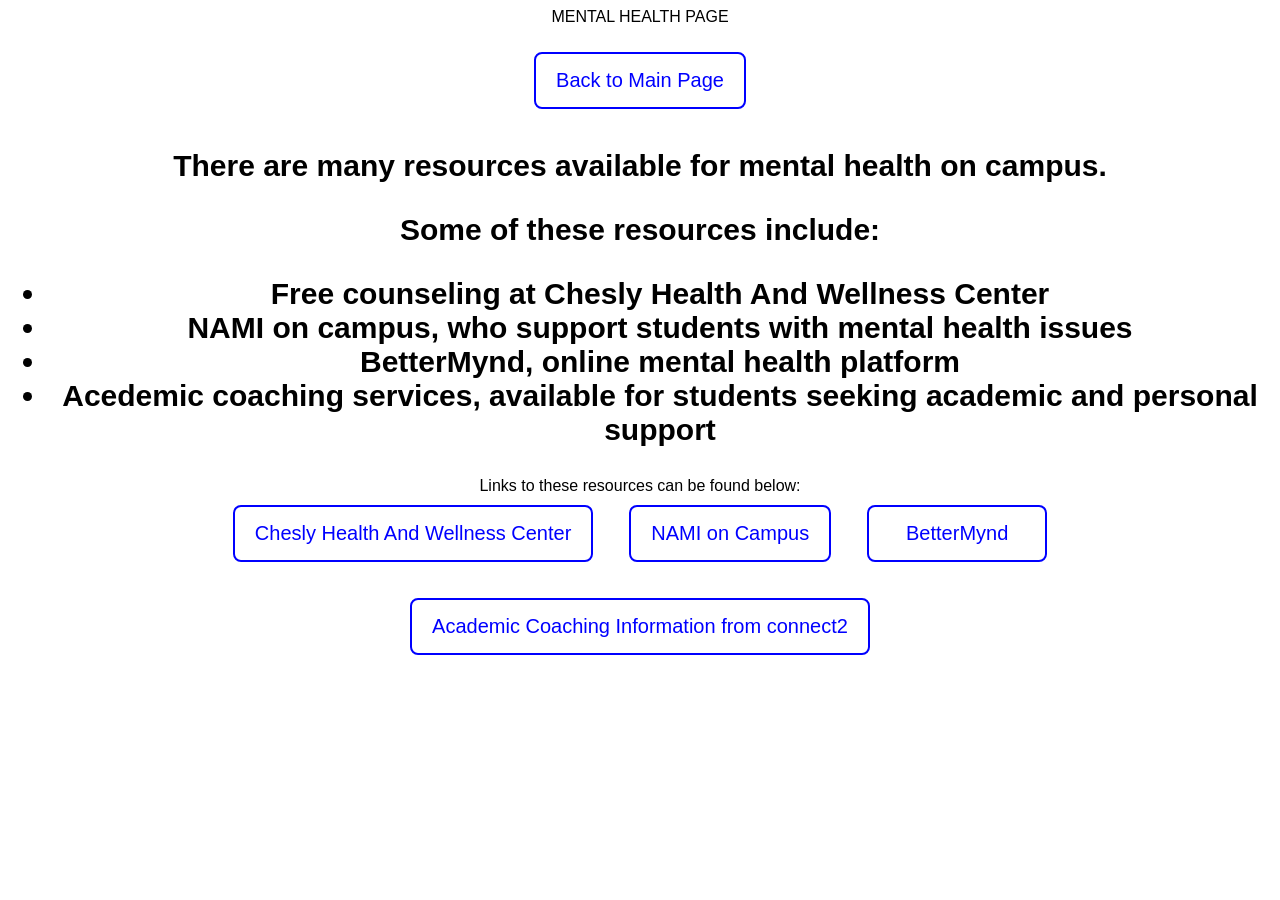
==== Page2.html @ 40df82eb "Basic framework for site" ====
<!DOCTYPE html>
<html>
    <head>
        <title>MENTAL HEALTH PAGE</title>
        <link rel="stylesheet" href="./css/Sytle.css" />
        <h0>MENTAL HEALTH PAGE</h0>
        <p><a class="button1" href="index.html">Back to Main Page</a></p>
    </head>
    <body>
        <h1>
            <p>There are many resources available for mental health on campus.</p>
            <p>Some of these resources include:</p>
            <ul>
                <li>Free counseling at Chesly Health And Wellness Center</li>
                <li>NAMI on campus, who support students with mental health issues</li>
                <li>BetterMynd, online mental health platform</li>
                <li>Acedemic coaching services, available for students seeking academic and personal support</li>
            </ul>
        </h1>
        Links to these resources can be found below:
        <div class="button-group">
            <a class="button1" href="https://launcher.myapps.microsoft.com/api/signin/78d9089a-2e6e-4575-b828-fc2e7c32d9b1?tenantId=7272d0c4-dc8f-4007-9110-a380f5581ce8">Chesly Health And Wellness Center</a>
            <a class="button1" href="https://www.nami.org/Find-Support/Support-Groups">NAMI on Campus</a>
            <a class="button1" href="https://www.bettermynd.com/">BetterMynd</a>
            <a class="button1" href="https://connect2.ic.edu/ICS/IC_Life/Center_for_Academic_Excellence/Academic_Coaching.jnz">Academic Coaching Information from connect2</a>
        </div>
    </body>
</html>
---- css/Sytle.css ----
header,
footer {
    background-color: blue;
    text-align: center;
}

body {
    background-color: white;
    font-family: Arial, Helvetica, sans-serif;
    text-align: center;
}

h1 {
    font-size: 30px;
    text-align: center;
}

h3 {
    font-size: 16px;
    text-align: center;
}

img {
    width: 50%;
    border-radius: 8px;
    display: block;
    margin: 20px auto;
}

#body,
#footer {
    text-align: center;
}

.blue {
    color: blue;
}

.green {
    color: green;
}

.aqua {
    color: aqua;
}

.white {
    color: white;
}

.black {
    color: #000;
}

.button-group {
    display: flex;
    justify-content: center;
    gap: 16px;
    flex-wrap: wrap;
}

.button,
.button1 {
    background-color: white;
    color: blue;
    padding: 15px 20px;
    text-align: center;
    text-decoration: none;
    font-size: 20px;
    display: inline-block;
    margin: 10px;
    border: 2px solid blue;
    border-radius: 8px;
    min-width: 180px;
    box-sizing: border-box;
}

.button1:hover {
    background-color: blue;
    color: white;
}

#footer ul,
#body ul {
    list-style: none;
    display: flex;
    justify-content: space-around;
    padding: 0;
    margin: 0;
}
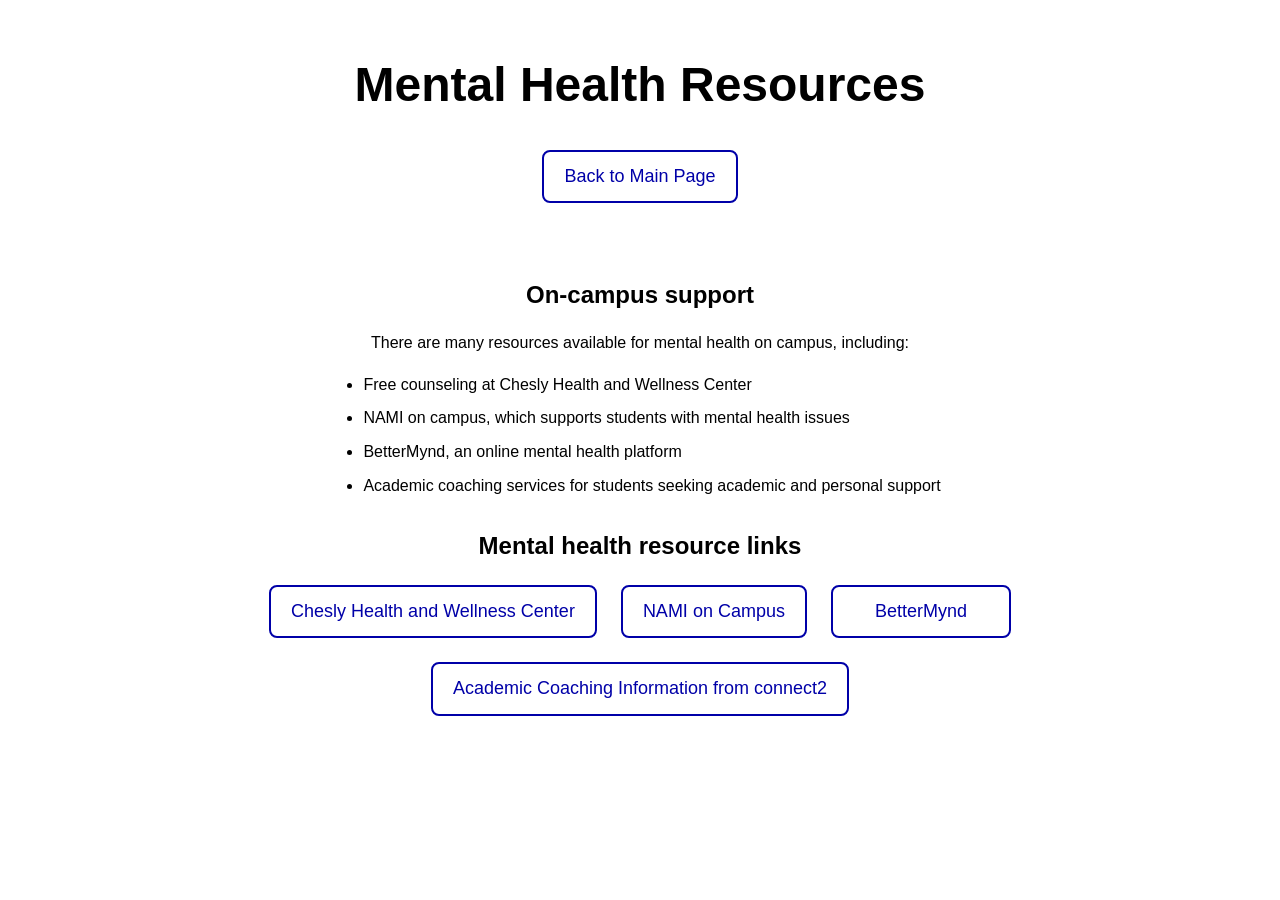
==== commit b2039e50: "Acsesabilty changes" ====
--- a/Page2.html
+++ b/Page2.html
@@ -1,28 +1,38 @@
 <!DOCTYPE html>
-<html>
+<html lang="en">
     <head>
-        <title>MENTAL HEALTH PAGE</title>
+        <meta charset="UTF-8" />
+        <meta name="viewport" content="width=device-width, initial-scale=1.0" />
+        <title>Mental Health Resources</title>
         <link rel="stylesheet" href="./css/Sytle.css" />
-        <h0>MENTAL HEALTH PAGE</h0>
-        <p><a class="button1" href="index.html">Back to Main Page</a></p>
     </head>
     <body>
-        <h1>
-            <p>There are many resources available for mental health on campus.</p>
-            <p>Some of these resources include:</p>
-            <ul>
-                <li>Free counseling at Chesly Health And Wellness Center</li>
-                <li>NAMI on campus, who support students with mental health issues</li>
-                <li>BetterMynd, online mental health platform</li>
-                <li>Acedemic coaching services, available for students seeking academic and personal support</li>
-            </ul>
-        </h1>
-        Links to these resources can be found below:
-        <div class="button-group">
-            <a class="button1" href="https://launcher.myapps.microsoft.com/api/signin/78d9089a-2e6e-4575-b828-fc2e7c32d9b1?tenantId=7272d0c4-dc8f-4007-9110-a380f5581ce8">Chesly Health And Wellness Center</a>
-            <a class="button1" href="https://www.nami.org/Find-Support/Support-Groups">NAMI on Campus</a>
-            <a class="button1" href="https://www.bettermynd.com/">BetterMynd</a>
-            <a class="button1" href="https://connect2.ic.edu/ICS/IC_Life/Center_for_Academic_Excellence/Academic_Coaching.jnz">Academic Coaching Information from connect2</a>
-        </div>
+        <header>
+            <h1>Mental Health Resources</h1>
+            <nav aria-label="Main navigation">
+                <a class="button1" href="index.html">Back to Main Page</a>
+            </nav>
+        </header>
+        <main>
+            <section aria-labelledby="overview-heading">
+                <h2 id="overview-heading">On-campus support</h2>
+                <p>There are many resources available for mental health on campus, including:</p>
+                <ul>
+                    <li>Free counseling at Chesly Health and Wellness Center</li>
+                    <li>NAMI on campus, which supports students with mental health issues</li>
+                    <li>BetterMynd, an online mental health platform</li>
+                    <li>Academic coaching services for students seeking academic and personal support</li>
+                </ul>
+            </section>
+            <section aria-labelledby="links-heading">
+                <h2 id="links-heading">Mental health resource links</h2>
+                <div class="button-group">
+                    <a class="button1" href="https://launcher.myapps.microsoft.com/api/signin/78d9089a-2e6e-4575-b828-fc2e7c32d9b1?tenantId=7272d0c4-dc8f-4007-9110-a380f5581ce8">Chesly Health and Wellness Center</a>
+                    <a class="button1" href="https://www.nami.org/Find-Support/Support-Groups">NAMI on Campus</a>
+                    <a class="button1" href="https://www.bettermynd.com/">BetterMynd</a>
+                    <a class="button1" href="https://connect2.ic.edu/ICS/IC_Life/Center_for_Academic_Excellence/Academic_Coaching.jnz">Academic Coaching Information from connect2</a>
+                </div>
+            </section>
+        </main>
     </body>
-</html>+</html>
--- a/css/Sytle.css
+++ b/css/Sytle.css
@@ -1,90 +1,99 @@
-header,
-footer {
-    background-color: blue;
+* {
+    box-sizing: border-box;
+}
+
+body {
+    margin: 0;
+    background-color: #fff;
+    color: #000;
+    font-family: Arial, Helvetica, sans-serif;
+    line-height: 1.6;
     text-align: center;
 }
 
-body {
-    background-color: white;
-    font-family: Arial, Helvetica, sans-serif;
-    text-align: center;
+header {
+    padding: 1.5rem 1rem;
 }
 
 h1 {
-    font-size: 30px;
-    text-align: center;
+    font-size: clamp(2rem, 5vw, 3rem);
+    line-height: 1.2;
 }
 
-h3 {
-    font-size: 16px;
-    text-align: center;
+h2 {
+    font-size: 1.5rem;
+    line-height: 1.3;
+}
+
+main {
+    width: min(100% - 2rem, 60rem);
+    margin: 0 auto;
+    padding: 1rem 0 2rem;
+}
+
+section {
+    margin: 2rem 0;
+}
+
+ul {
+    width: fit-content;
+    max-width: 100%;
+    margin: 1rem auto;
+    padding-left: 1.5rem;
+    text-align: left;
+}
+
+li {
+    margin: 0.5rem 0;
 }
 
 img {
-    width: 50%;
+    display: block;
+    width: min(100%, 32rem);
+    height: auto;
+    margin: 1.5rem auto;
     border-radius: 8px;
-    display: block;
-    margin: 20px auto;
 }
 
-#body,
-#footer {
-    text-align: center;
-}
-
-.blue {
-    color: blue;
-}
-
-.green {
-    color: green;
-}
-
-.aqua {
-    color: aqua;
-}
-
-.white {
-    color: white;
-}
-
-.black {
-    color: #000;
+.intro {
+    max-width: 42rem;
+    margin: 1.5rem auto;
+    font-size: 1.125rem;
 }
 
 .button-group {
     display: flex;
     justify-content: center;
-    gap: 16px;
+    gap: 1rem;
     flex-wrap: wrap;
+    margin: 1rem 0;
 }
 
-.button,
 .button1 {
-    background-color: white;
-    color: blue;
-    padding: 15px 20px;
+    display: inline-flex;
+    align-items: center;
+    justify-content: center;
+    min-width: 180px;
+    min-height: 48px;
+    margin: 0.25rem;
+    padding: 0.75rem 1.25rem;
+    border: 2px solid #0000a8;
+    border-radius: 8px;
+    background-color: #fff;
+    color: #0000a8;
+    font-size: 1.125rem;
+    line-height: 1.4;
     text-align: center;
     text-decoration: none;
-    font-size: 20px;
-    display: inline-block;
-    margin: 10px;
-    border: 2px solid blue;
-    border-radius: 8px;
-    min-width: 180px;
-    box-sizing: border-box;
+    overflow-wrap: anywhere;
 }
 
 .button1:hover {
-    background-color: blue;
-    color: white;
+    background-color: #0000a8;
+    color: #fff;
 }
 
-#footer ul,
-#body ul {
-    list-style: none;
-    display: flex;
-    justify-content: space-around;
-    padding: 0;
-    margin: 0;
-}+.button1:focus-visible {
+    outline: 3px solid #000;
+    outline-offset: 3px;
+}
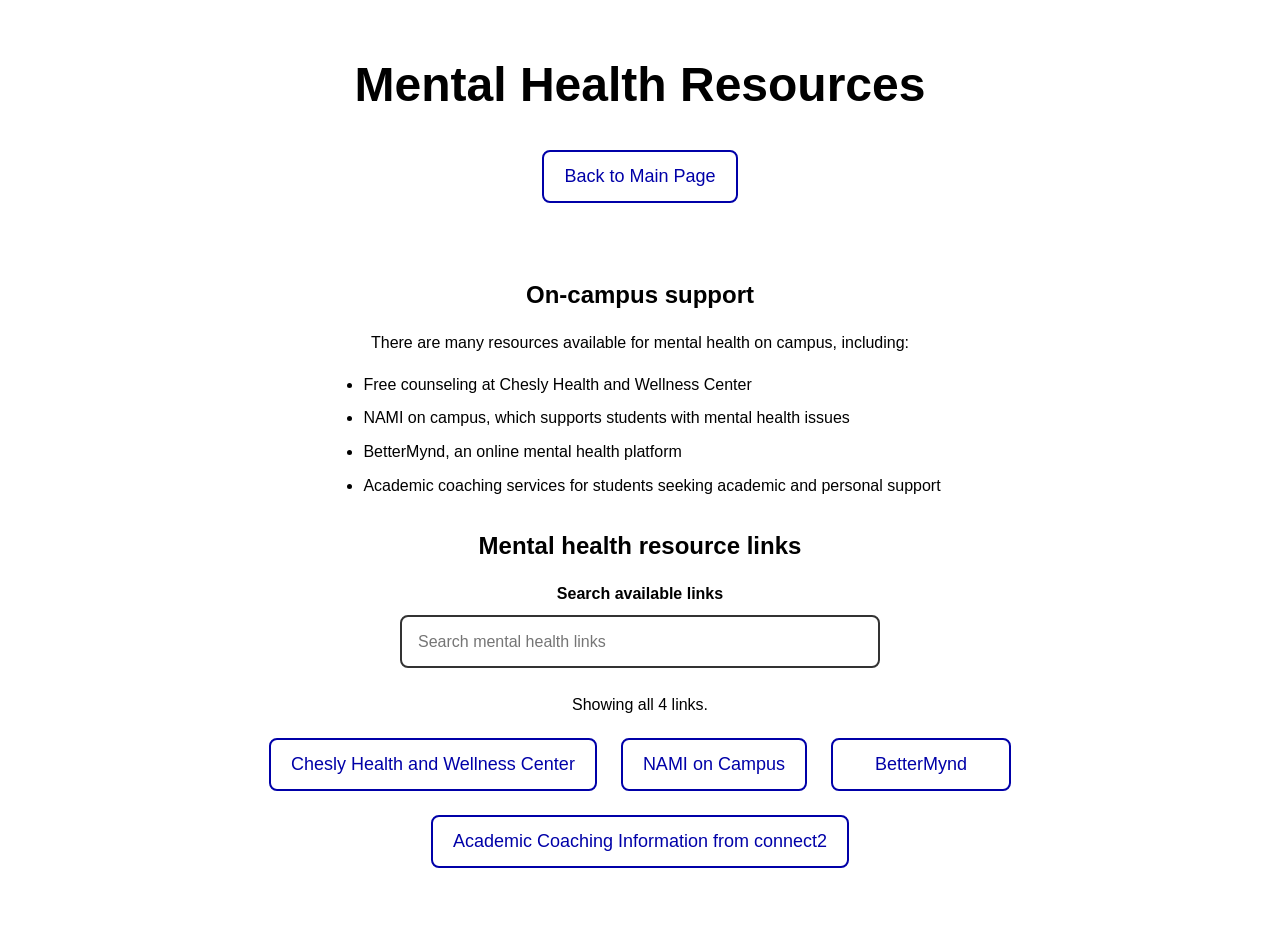
==== commit 7cba9c4d: "Search for links or topics, not super usefull but could be in future." ====
--- a/Page2.html
+++ b/Page2.html
@@ -5,6 +5,7 @@
         <meta name="viewport" content="width=device-width, initial-scale=1.0" />
         <title>Mental Health Resources</title>
         <link rel="stylesheet" href="./css/Sytle.css" />
+        <script src="./js/search.js" defer></script>
     </head>
     <body>
         <header>
@@ -26,6 +27,9 @@
             </section>
             <section aria-labelledby="links-heading">
                 <h2 id="links-heading">Mental health resource links</h2>
+                <label class="search-label" for="link-search">Search available links</label>
+                <input class="link-search" id="link-search" type="search" placeholder="Search mental health links" aria-describedby="search-status" />
+                <p id="search-status" class="search-status" role="status" aria-live="polite">Showing all 4 links.</p>
                 <div class="button-group">
                     <a class="button1" href="https://launcher.myapps.microsoft.com/api/signin/78d9089a-2e6e-4575-b828-fc2e7c32d9b1?tenantId=7272d0c4-dc8f-4007-9110-a380f5581ce8">Chesly Health and Wellness Center</a>
                     <a class="button1" href="https://www.nami.org/Find-Support/Support-Groups">NAMI on Campus</a>
--- a/css/Sytle.css
+++ b/css/Sytle.css
@@ -69,6 +69,31 @@
     margin: 1rem 0;
 }
 
+.search-label {
+    display: block;
+    margin-top: 1rem;
+    font-weight: 700;
+}
+
+.link-search {
+    width: min(100%, 30rem);
+    min-height: 48px;
+    margin: 0.5rem auto;
+    padding: 0.75rem 1rem;
+    border: 2px solid #333;
+    border-radius: 8px;
+    font: inherit;
+}
+
+.link-search:focus-visible {
+    outline: 3px solid #0000a8;
+    outline-offset: 3px;
+}
+
+.search-status {
+    min-height: 1.6em;
+}
+
 .button1 {
     display: inline-flex;
     align-items: center;
@@ -88,6 +113,10 @@
     overflow-wrap: anywhere;
 }
 
+.button1[hidden] {
+    display: none;
+}
+
 .button1:hover {
     background-color: #0000a8;
     color: #fff;
